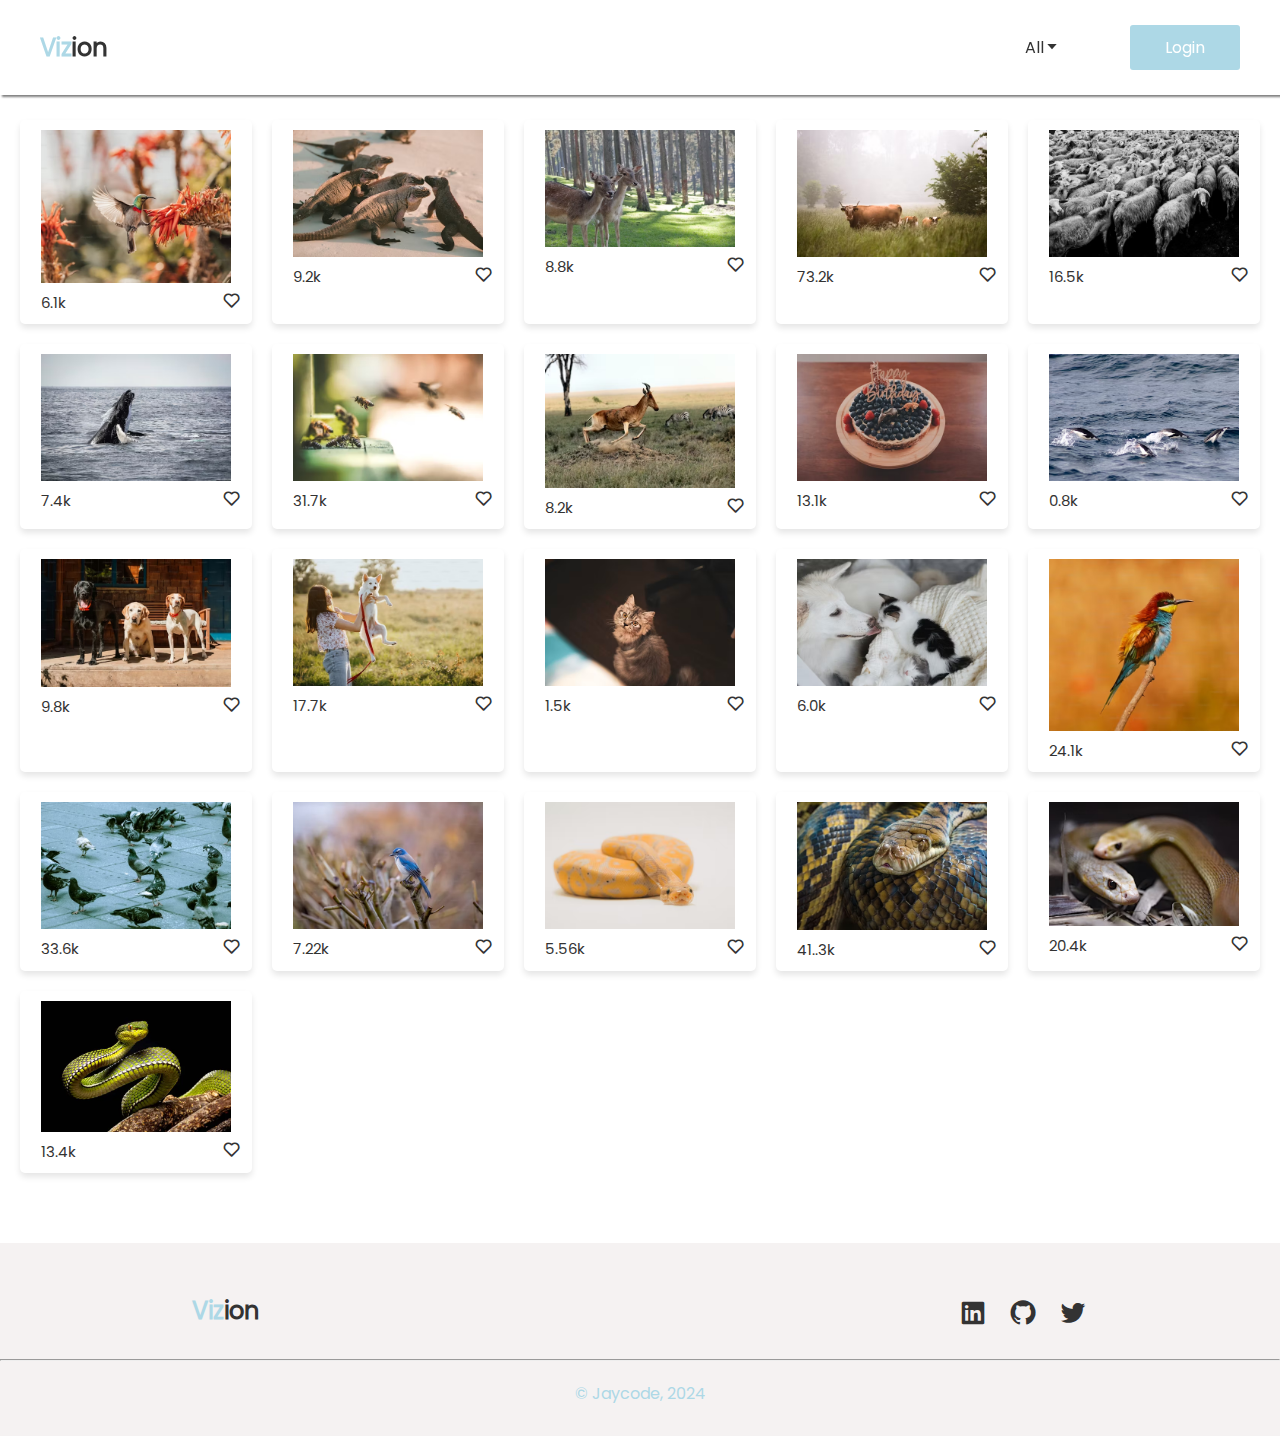
==== pages/animals.html @ 1083f9e0 "Animals Image photos page" ====
<!DOCTYPE html>
<html lang="en">
<head>
    <meta charset="UTF-8">
    <meta name="viewport" content="width=device-width, initial-scale=1.0">
    <link rel="stylesheet" href="https://cdnjs.cloudflare.com/ajax/libs/font-awesome/4.7.0/css/font-awesome.min.css">
    <link rel="stylesheet" href="https://unpkg.com/boxicons@latest/css/boxicons.min.css">
    <link rel="stylesheet" href="./animals.css">
    <title>Vizion | Animals Photos</title>
</head>
<body>
    <header>
        <nav class="navbar">
            <div class="navbar-container">
                <!-- Logo -->
                <a href="../index.html" class="logo"><span>Viz</span>ion</a>
    
                <!-- Navigation Links -->
                <ul class="nav-links">
                    <li class="dropdown">
                        <a href="" class="dropdown-toggle">All<i class='bx bx-caret-down'></i></a>
    
                       <ul class="dropdown-menu">
                        <li><a href="../index.html">All</a></li>
                        <li><a href="./beauty.html">Beauty</a></li>
                        <li><a href="./animals.html">Animals</a></li>
                        <li><a href="#">Love</a></li>
                        <li><a href="#">Nature</a></li>
                        <li><a href="#">Technology</a></li>
                        <li><a href="#">Science</a></li>
                       </ul>
                    </li>
                    <li class="login"><a href="#">Login</a></li>
                </ul>
            </div>
        </nav>
    </header>
    <main>
        <div class="grid-container">
            <div class="grid-item">
                <img src="../assets/animal.jpg" alt="">
                <div class="bottom-side">
                    <a href="#" class="rate">6.1k</a>
                    <a href="#" class="bx bx-heart" id="heart"></a>
                </div>
            </div>

            <div class="grid-item">
                <img src="../assets/animal1.jpg" alt="">
                <div class="bottom-side">
                    <a href="#" class="rate">9.2k</a>
                    <a href="#" class="bx bx-heart" id="heart"></a>
                </div>
            </div>

            <div class="grid-item">
                <img src="../assets/animal3.jpg" alt="">
                <div class="bottom-side">
                    <a href="#" class="rate">8.8k</a>
                    <a href="#" class="bx bx-heart" id="heart"></a>
                </div>
            </div>

            <div class="grid-item">
                <img src="../assets/animal4.jpg" alt="">
                <div class="bottom-side">
                    <a href="#" class="rate">73.2k</a>
                    <a href="#" class="bx bx-heart" id="heart"></a>
                </div>
            </div>

            <div class="grid-item">
                <img src="../assets/animal5.jpg" alt="">
                <div class="bottom-side">
                    <a href="#" class="rate">16.5k</a>
                    <a href="#" class="bx bx-heart" id="heart"></a>
                </div>
            </div>

            <div class="grid-item">
                <img src="../assets/animal6.jpg" alt="">
                <div class="bottom-side">
                    <a href="#" class="rate">7.4k</a>
                    <a href="#" class="bx bx-heart" id="heart"></a>
                </div>
            </div>

            <div class="grid-item">
                <img src="../assets/animal7.jpg" alt="">
                <div class="bottom-side">
                    <a href="#" class="rate">31.7k</a>
                    <a href="#" class="bx bx-heart" id="heart"></a>
                </div>
            </div>

            <div class="grid-item">
                <img src="../assets/animal8.jpg" alt="">
                <div class="bottom-side">
                    <a href="#" class="rate">8.2k</a>
                    <a href="#" class="bx bx-heart" id="heart"></a>
                </div>
            </div>

            <div class="grid-item">
                <img src="../assets/animal9.jpg" alt="">
                <div class="bottom-side">
                    <a href="#" class="rate">13.1k</a>
                    <a href="#" class="bx bx-heart" id="heart"></a>
                </div>
            </div>

            <div class="grid-item">
                <img src="../assets/animal10.jpg" alt="">
                <div class="bottom-side">
                    <a href="#" class="rate">0.8k</a>
                    <a href="#" class="bx bx-heart" id="heart"></a>
                </div>
            </div>

            <div class="grid-item">
                <img src="../assets/animal11.avif" alt="">
                <div class="bottom-side">
                    <a href="#" class="rate">9.8k</a>
                    <a href="#" class="bx bx-heart" id="heart"></a>
                </div>
            </div>

            <div class="grid-item">
                <img src="../assets/animal12.avif" alt="">
                <div class="bottom-side">
                    <a href="#" class="rate">17.7k</a>
                    <a href="#" class="bx bx-heart" id="heart"></a>
                </div>
            </div>

            <div class="grid-item">
                <img src="../assets/animal13.avif" alt="">
                <div class="bottom-side">
                    <a href="#" class="rate">1.5k</a>
                    <a href="#" class="bx bx-heart" id="heart"></a>
                </div>
            </div>

            <div class="grid-item">
                <img src="../assets/animal14.jpg" alt="">
                <div class="bottom-side">
                    <a href="#" class="rate">6.0k</a>
                    <a href="#" class="bx bx-heart" id="heart"></a>
                </div>
            </div>

            <div class="grid-item">
                <img src="../assets/animal15.jpg" alt="">
                <div class="bottom-side">
                    <a href="#" class="rate">24.1k</a>
                    <a href="#" class="bx bx-heart" id="heart"></a>
                </div>
            </div>

            <div class="grid-item">
                <img src="../assets/animal16.jpg" alt="">
                <div class="bottom-side">
                    <a href="#" class="rate">33.6k</a>
                    <a href="#" class="bx bx-heart" id="heart"></a>
                </div>
            </div>

            <div class="grid-item">
                <img src="../assets/animal17.jpg" alt="">
                <div class="bottom-side">
                    <a href="#" class="rate">7.22k</a>
                    <a href="#" class="bx bx-heart" id="heart"></a>
                </div>
            </div>

            <div class="grid-item">
                <img src="../assets/animal18.jpg" alt="">
                <div class="bottom-side">
                    <a href="#" class="rate">5.56k</a>
                    <a href="#" class="bx bx-heart" id="heart"></a>
                </div>
            </div>

            <div class="grid-item">
                <img src="../assets/animal19.jpg" alt="">
                <div class="bottom-side">
                    <a href="#" class="rate">41..3k</a>
                    <a href="#" class="bx bx-heart" id="heart"></a>
                </div>
            </div>

            <div class="grid-item">
                <img src="../assets/animal20.jpg" alt="">
                <div class="bottom-side">
                    <a href="#" class="rate">20.4k</a>
                    <a href="#" class="bx bx-heart" id="heart"></a>
                </div>
            </div>

            <div class="grid-item">
                <img src="../assets/animal21.jpg" alt="">
                <div class="bottom-side">
                    <a href="#" class="rate">13.4k</a>
                    <a href="#" class="bx bx-heart" id="heart"></a>
                </div>
            </div>
        </div>
    </main>
    

    <!-- Footer section -->
    <footer>
        <div class="footer-flex">
        <div>
            <a href="#" class="logo"><span>Viz</span>ion</a>
        </div>
        <div class="social-icon">
            <a href="https://www.linkedin.com/in/joseph-lamidi-9b83a4286/" target="_blank"><div class='bx bxl-linkedin-square' ></div></a>
            <a href="https://www.github.com/Jaycode01/" target="_blank"><div class='bx bxl-github' ></div></a>
            <a href="https://www.x.com/joseph_can_code/" target="_blank"><div class='bx bxl-twitter' ></div></a>
        </div>
    </div>
   <hr>

   <p>&#169; Jaycode, 2024</p>
     </footer>
</body>
</html>
---- pages/animals.css ----
@font-face {
    font-family: 'Poppins';
    src: url(../assets/font/Poppins-Regular.woff2);
}

*{
    margin: 0;
    padding: 0;
    box-sizing: border-box;
}

body{
    font-family: 'Poppins';
}

/* Navbar Styling */
.navbar {
    background-color: #fff;
    color: #333;
    padding: 25px 3%;
    position: fixed;
    top: 0;
    width: 100%;
    z-index: 1000;
    box-shadow: 2px 2px 2px #808080;
}

.navbar-container {
    display: flex;
    justify-content: space-between;
    align-items: center;
    max-width: 1200px;
    margin: 0 auto;
}

/* Logo */
.logo {
    font-size: 1.5rem;
    font-weight: bold;
    text-decoration: none;
    color: #333;
}

.logo span{
    color: #add8e6;
}


/* Navigation Links */
.nav-links {
    list-style: none;
    display: flex;
    gap: 70px;
}

.dropdown a {
    text-decoration: none;
    color: #333;
    font-size: 1rem;
    transition: color 0.3s ease;
}

.nav-links a:hover {
    color: #add8e6;
}

.dropdown{
    position: relative;
    margin-top: 10px;
}

.dropdown-menu{
    list-style: none;
    position: absolute;
    top: 100%;
    padding: 15px;
    border-radius: 7px;
    background-color: #fff;
    display: none;
    min-width: 150px;
    box-shadow: 0px 4px 6px #d6d3d3;
    opacity: 0;
    margin: 0 auto;
    transform: translateY(-10px);
    transition: opacity 0.3s ease, transform 0.3s ease;
}

.dropdown-menu li{
margin-top: 20px;
}

.dropdown-menu li a {
    padding: 10px;
    white-space: nowrap;
}

.dropdown:hover .dropdown-menu {
    display: block;
    opacity: 1;
    transform: translateY(0);
}

.login{
    background-color: #add8e6;
    padding: 10px 35px;
    border-radius: 3px;
}

.login a{
    text-decoration: none;
    color: #fff;
    transition: color 1s ease;
}

.login a:hover{
    color: #ccc7c7;
}


main{
    margin-top: 100px;
}

.grid-container{
    display: grid;
    gap: 20px;
    max-width: 100%; 
    width: 100%; 
    padding: 20px;
    background-color: #fff;
    border-radius: 10px;
    grid-template-columns: repeat(auto-fit, minmax(200px, 1fr));
}

.grid-item {
    color: #fff;
    padding: 10px;
    text-align: center;
    border-radius: 5px;
    font-size: 1.2rem;
    box-shadow: 0 4px 6px rgba(0, 0, 0, 0.1);
}

.grid-item img{
    width: 90%;
    height: auto;
}

.bottom-side{
    width: 90%;
    display: flex;
    justify-content: space-between;
    margin: auto;
}

.bottom-side a{
    text-decoration: none;
    color: #333;
}

#heart{
    background-color: transparent;
    position: relative;
    transition: background-color 0.3s ease-in-out;
    cursor: pointer;
}

#heart::before,
#heart::after {
    background-color: transparent;
    border-radius: 50%;
    position: absolute;
    top: 0;
    transform: translateX(-50%);
    transition: background-color 0.3s ease-in-out, border-color 0.3s ease-in-out;
}

#heart:hover {
    background-color: red;
    border: none;
}

#heart:hover::before,
#heart:hover::after {
    background-color: red;
    border: none;
}



.rate{
    font-size: 15px;
}

footer{
    margin-top: 50px;
    padding: 30px 0px;
    background-color: rgb(245, 242, 242);
}

.footer-flex{
    display: flex;
    justify-content: space-between;
    padding: 20px 15%;
}

.social-icon{
    display: flex;
    gap: 20px;
}

.social-icon > a{
    font-size: 30px;
    color: #333;
}

footer p{
    text-align: center;
    color: #add8e6;
    margin-top: 20px;
}


/* Responsive Styles */
@media (max-width: 460px) {
   .nav-links{
    gap: 40px;
   }
}
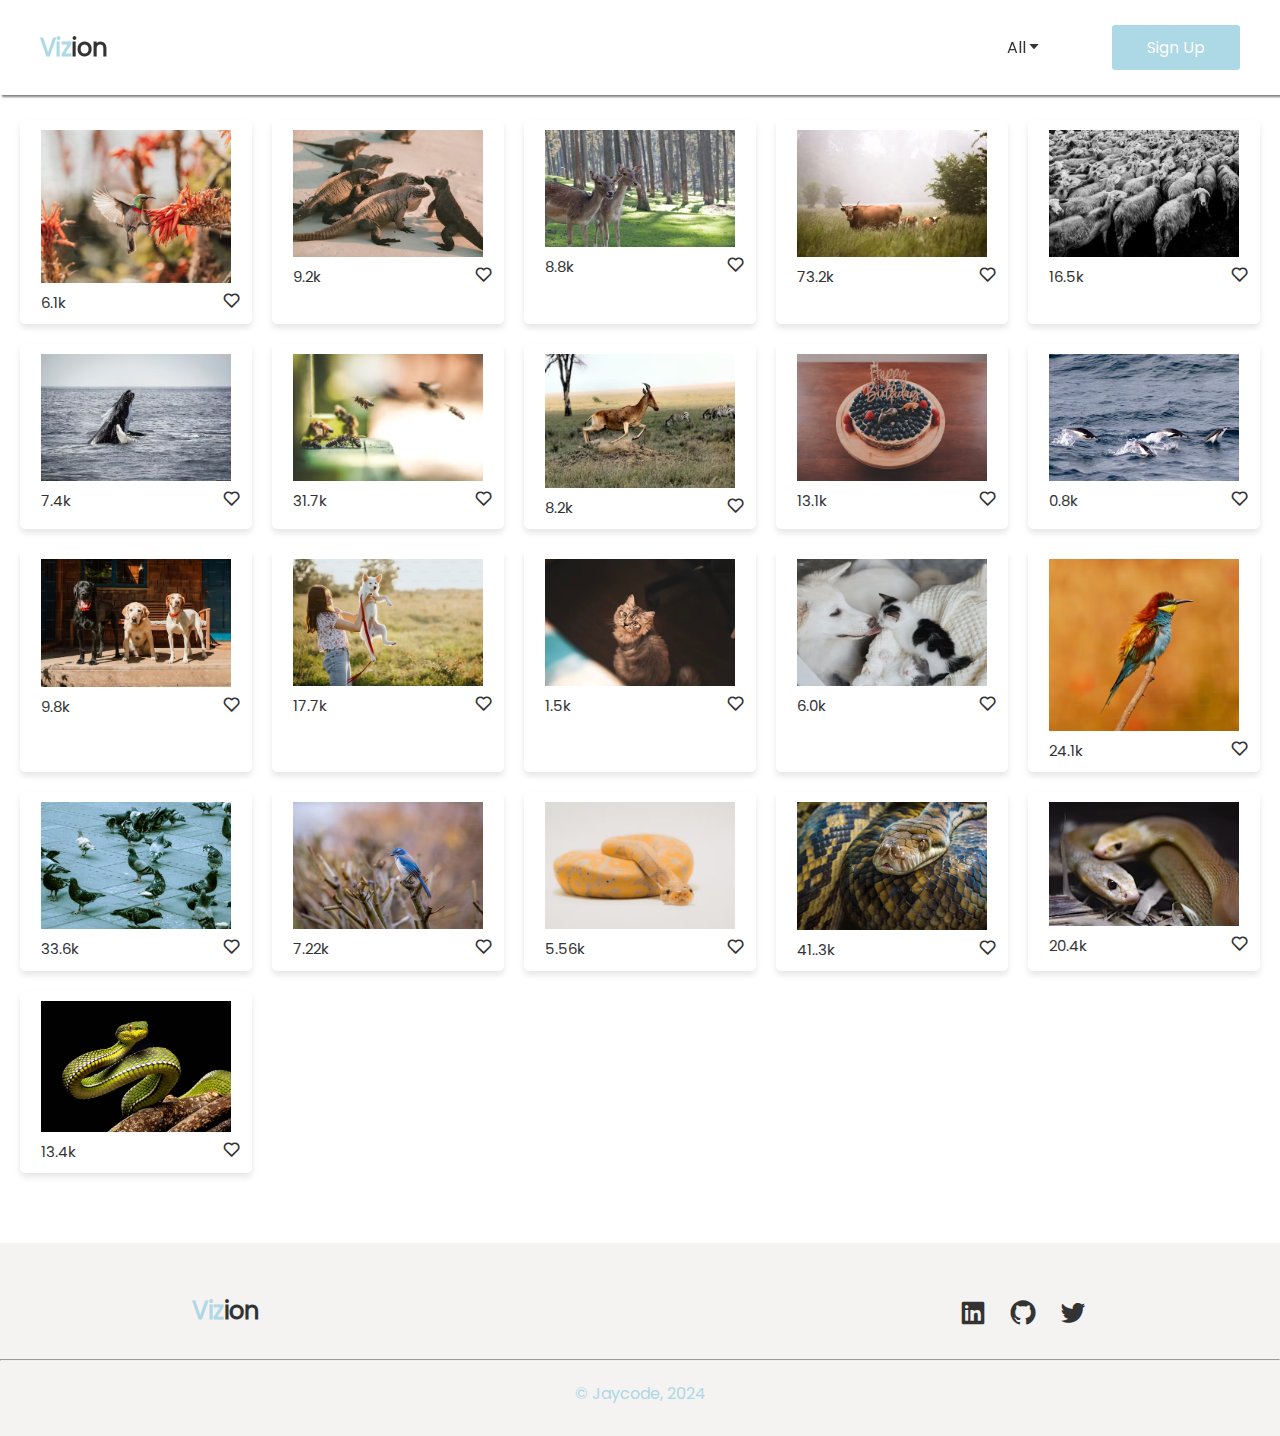
==== commit afa2210f: "Login Popup Message" ====
--- a/pages/animals.html
+++ b/pages/animals.html
@@ -24,13 +24,13 @@
                         <li><a href="../index.html">All</a></li>
                         <li><a href="./beauty.html">Beauty</a></li>
                         <li><a href="./animals.html">Animals</a></li>
-                        <li><a href="#">Love</a></li>
-                        <li><a href="#">Nature</a></li>
-                        <li><a href="#">Technology</a></li>
-                        <li><a href="#">Science</a></li>
+                        <li><a href="./love.html">Love</a></li>
+                        <li><a href="./nature.html">Nature</a></li>
+                        <li><a href="./tech.html">Technology</a></li>
+                        <li><a href="./science.html">Science</a></li>
                        </ul>
                     </li>
-                    <li class="login"><a href="#">Login</a></li>
+                    <li class="login"><a href="#">Sign Up</a></li>
                 </ul>
             </div>
         </nav>
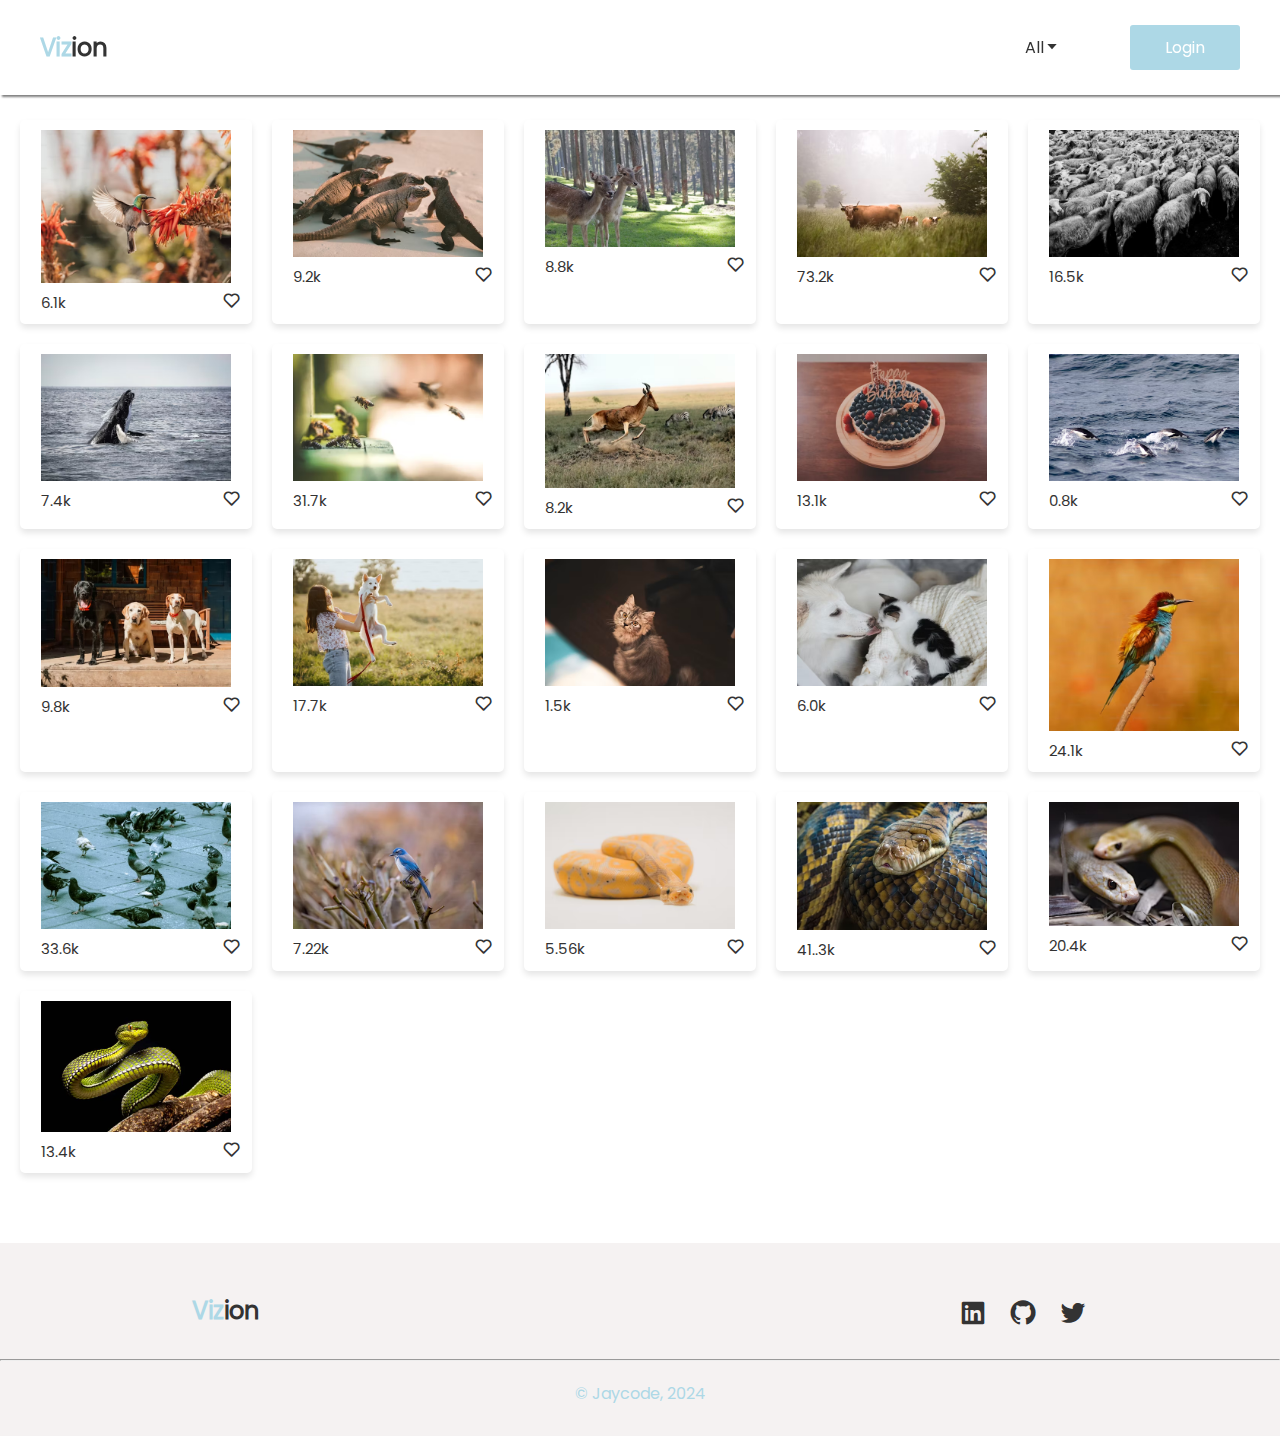
==== commit 24999513: "Merge branch 'main' of https://github.com/Jaycode01/Image-Gallery" ====
--- a/pages/animals.html
+++ b/pages/animals.html
@@ -30,7 +30,7 @@
                         <li><a href="./science.html">Science</a></li>
                        </ul>
                     </li>
-                    <li class="login"><a href="#">Sign Up</a></li>
+                    <li class="login"><a href="#">Login</a></li>
                 </ul>
             </div>
         </nav>
